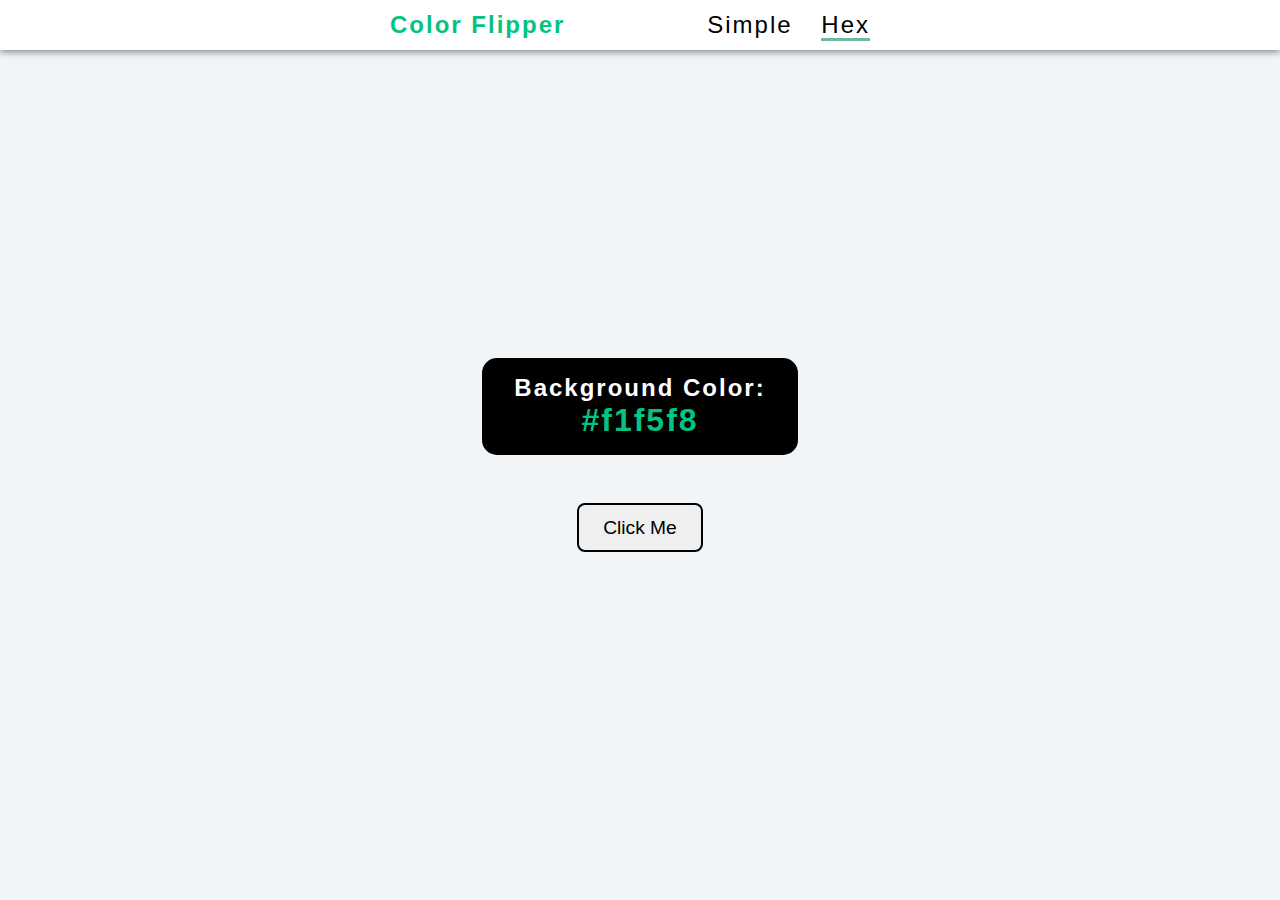
==== hex.html @ 8d887a43 "Add files via upload" ====
<!DOCTYPE html>
<html lang="en">

<head>
    <meta charset="UTF-8">
    <meta http-equiv="X-UA-Compatible" content="IE=edge">
    <meta name="viewport" content="width=device-width, initial-scale=1.0">
    <title>color flipper</title>
    <link rel="stylesheet" href="style.css">
</head>

<body>
    <nav>
        <div class="nav-center">
            <h4>Color Flipper</h4>
            <ul class="nav-links">
                <li>
                    <a href="index.html">Simple</a>
                </li>
                <li>
                    <a class="active" href="hex.html">Hex</a>
                </li>
            </ul>
        </div>
    </nav>
    <main>
        <div class="container">
            <h2>Background Color:
                <span class="color">
                    #f1f5f8
                </span>
            </h2>
            <button class="btn btn-hero" id="btn">Click Me</button>
        </div>
    </main>
    <script src="hex.js"></script>
</body>

</html>
---- style.css ----
* {
  box-sizing: border-box;
  margin: 0;
  padding: 0;
  text-decoration: none;
}
body {
  background-color: #f1f5f8;
  font-family: "Gill Sans", "Gill Sans MT", Calibri, "Trebuchet MS", sans-serif;
  letter-spacing: 2px;
}

nav {
  background-color: #fff;
  box-shadow: 0px 2px 7px 0px rgba(133, 133, 133, 1);
}
li {
  list-style-type: none;
  display: inline;
  margin-right: 20px;
}
li a {
  color: black;
}
.nav-center {
  display: flex;
  justify-content: space-between;
  align-items: center;
  max-width: 500px;
  height: 50px;
  margin: 0 auto;
  font-size: 1.5rem;
}
h4 {
  color: rgb(4, 194, 130);
}

main {
  height: 90vh;
  display: flex;
  justify-content: center;
  align-items: center;
}
.container {
  color: #fff;

  display: flex;
  flex-direction: column;
  justify-content: center;
  align-items: center;
  gap: 3rem;
}
h2 {
  padding: 1rem 2rem;
  border-radius: 15px;
  background-color: rgb(0, 0, 0);
  display: flex;
  flex-direction: column;
  align-items: center;
}
span {
  color: rgb(4, 194, 130);
  font-size: 2rem;
}
.btn {
  font-size: 1.2em;
  padding: 0.7rem 1.5rem;
  border: 2px solid black;
  border-radius: 8px;
}
.btn:hover {
  background-color: rgb(112, 185, 161);
  cursor: pointer;
}
.active {
  border-bottom: 3px solid rgb(112, 185, 161);
}
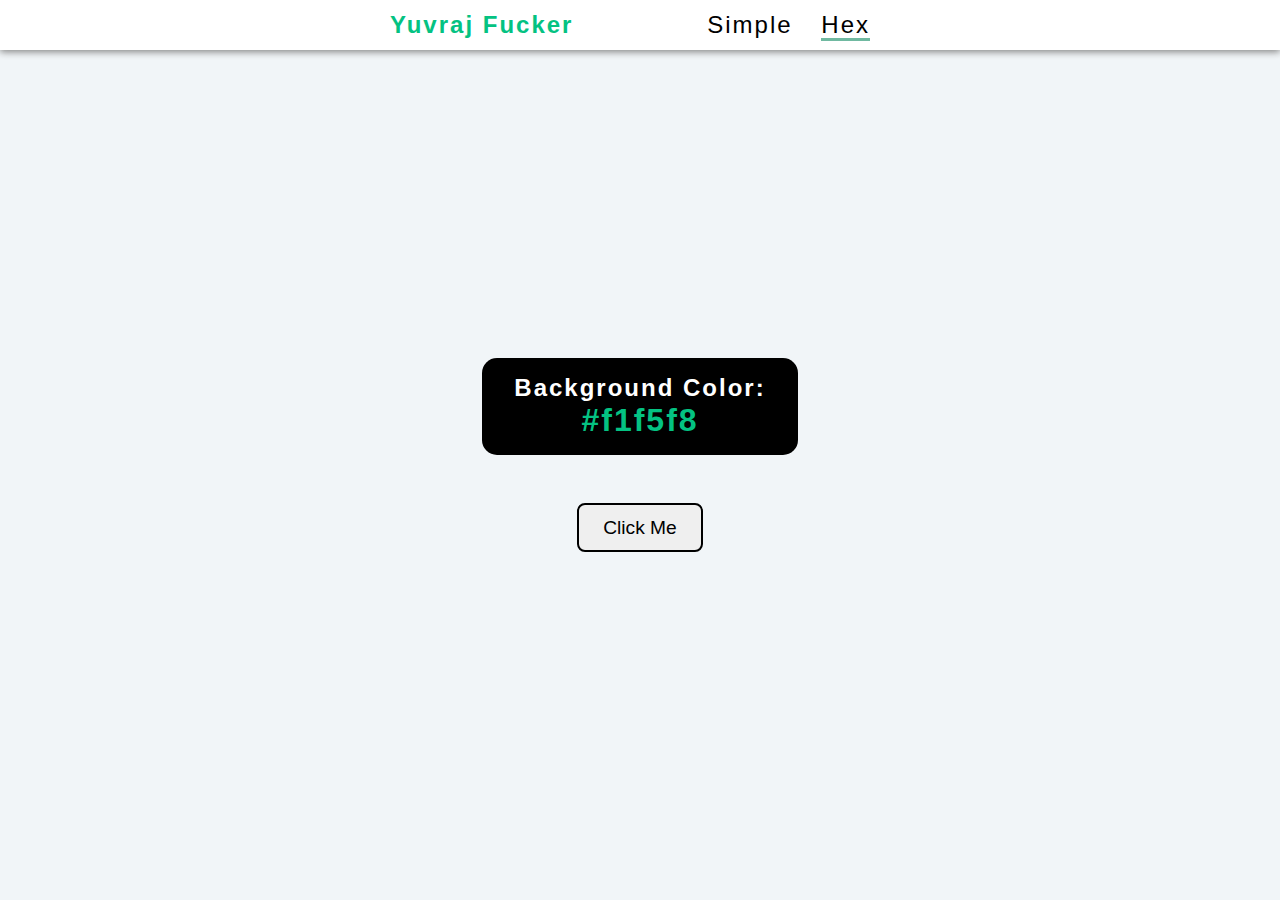
==== commit df9cf960: "Update hex.html" ====
--- a/hex.html
+++ b/hex.html
@@ -12,7 +12,7 @@
 <body>
     <nav>
         <div class="nav-center">
-            <h4>Color Flipper</h4>
+            <h4>Yuvraj Fucker</h4>
             <ul class="nav-links">
                 <li>
                     <a href="index.html">Simple</a>
@@ -36,4 +36,4 @@
     <script src="hex.js"></script>
 </body>
 
-</html>+</html>
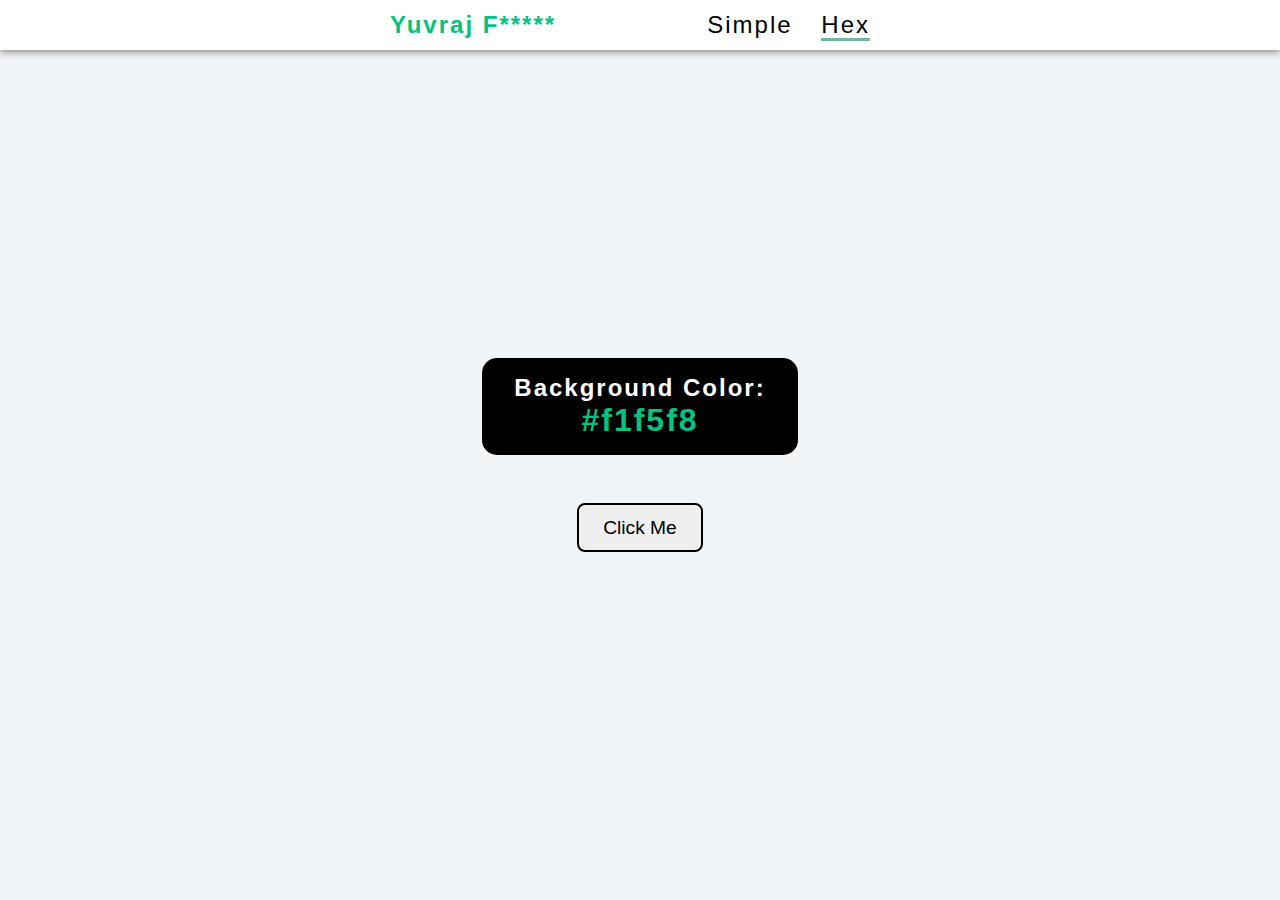
==== commit 7d5971bb: "Update hex.html" ====
--- a/hex.html
+++ b/hex.html
@@ -12,7 +12,7 @@
 <body>
     <nav>
         <div class="nav-center">
-            <h4>Yuvraj Fucker</h4>
+            <h4>Yuvraj F*****</h4>
             <ul class="nav-links">
                 <li>
                     <a href="index.html">Simple</a>
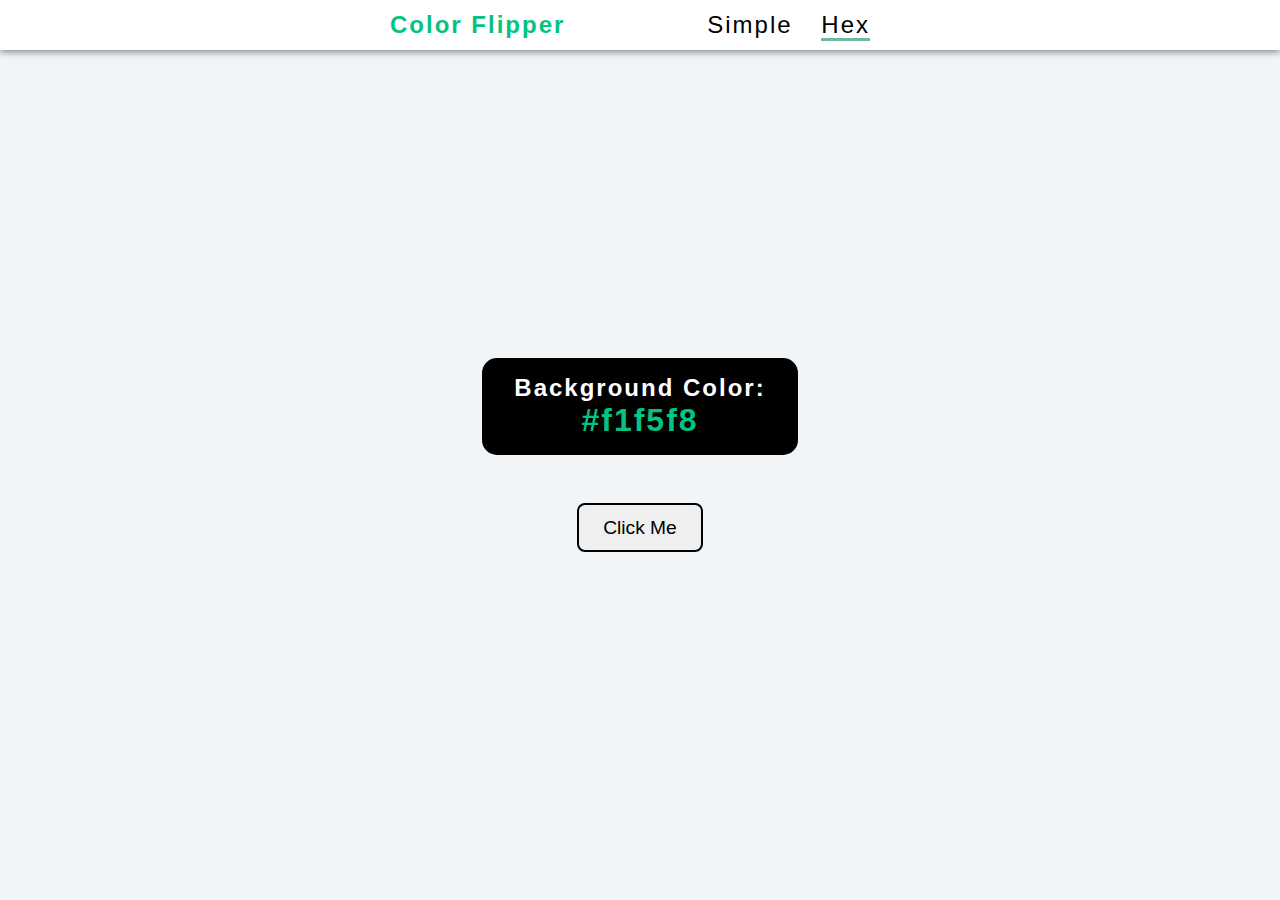
==== commit bc7fb70e: "Update hex.html" ====
--- a/hex.html
+++ b/hex.html
@@ -12,7 +12,7 @@
 <body>
     <nav>
         <div class="nav-center">
-            <h4>Yuvraj F*****</h4>
+            <h4>Color Flipper</h4>
             <ul class="nav-links">
                 <li>
                     <a href="index.html">Simple</a>
